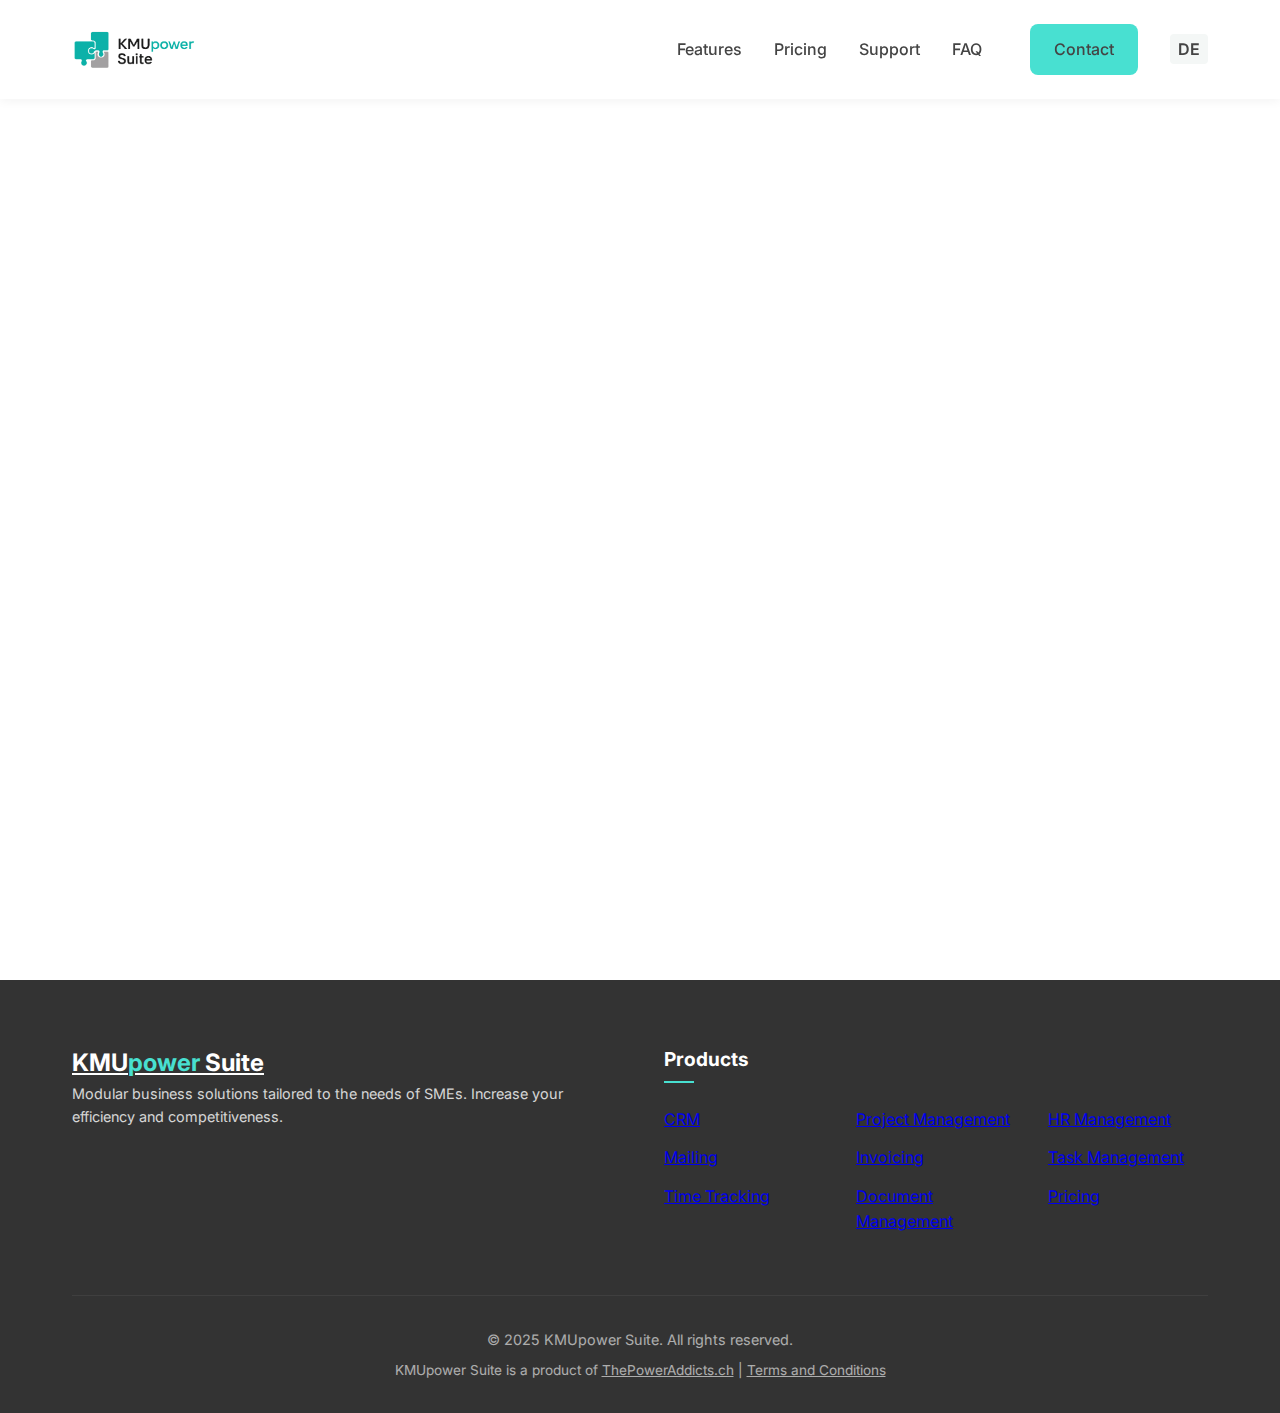
==== booking-en.html @ a1e019ae "Add files via upload" ====
<!DOCTYPE html>
<html lang="en">
<head>
    <meta charset="UTF-8">
    <meta name="viewport" content="width=device-width, initial-scale=1.0">
    <meta name="description" content="Book an appointment for a demo or consultation with KMUpower Suite.">
    <meta name="keywords" content="KMUpower Suite, booking, demo, consultation, SME software">
    <title>KMUpower Suite | Book Appointment</title>

    <!-- Preload critical fonts -->
    <link rel="preconnect" href="https://fonts.googleapis.com">
    <link rel="preconnect" href="https://fonts.gstatic.com" crossorigin>
    <link href="https://fonts.googleapis.com/css2?family=Inter:wght@300;400;500;600;700&display=swap" rel="stylesheet">
    
    <!-- Link to external CSS file -->
    <link rel="stylesheet" href="assets/css/style.css">
</head>
<body>
    <header>
        <div class="container">
            <nav class="navbar">
                <a href="index-en.html" class="logo">
                    <img src="assets/images/Logo_KMUpowerSuite.webp" alt="KMUpower Suite Logo" class="logo-image">
                </a>
                <button class="mobile-menu-toggle" aria-label="Open menu">
                    <span class="hamburger-icon"></span>
                </button>
                <div class="nav-container">
                    <ul class="nav-links">
                        <li><a href="index-en.html#features">Features</a></li>
                        <li><a href="index-en.html#pricing">Pricing</a></li>
                        <li><a href="index-en.html#support">Support</a></li>
                        <li><a href="index-en.html#faq">FAQ</a></li>
                        <li><a href="index-en.html#contact" class="btn btn-primary">Contact</a></li>
                        <li class="language-switcher"><a href="booking.html">DE</a></li>
                    </ul>
                </div>
            </nav>
        </div>
    </header>

    <main>
        <section class="booking-section">
            <div class="booking-wrapper">
                <iframe src="https://outlook.office.com/owa/calendar/KMUpowerSuite@thepoweraddicts.ch/bookings/s/Ze7FMsdTZEqr3sVwIhzBtg2" 
                        frameborder="0" 
                        class="booking-iframe" 
                        title="KMUpower Suite - Book Appointment">
                </iframe>
            </div>
        </section>
    </main>

    <footer>
        <div class="container">
            <div class="footer-content">
                <div class="footer-column">
                    <a href="index-en.html" class="footer-logo">KMU<span>power</span> Suite</a>
                    <p class="footer-description">Modular business solutions tailored to the needs of SMEs. Increase your efficiency and competitiveness.</p>
                </div>
                <div class="footer-column">
                    <h4>Products</h4>
                    <div class="products-grid">
                        <div>
                            <ul class="footer-links">
                                <li><a href="index-en.html#features">CRM</a></li>
                                <li><a href="index-en.html#features">Mailing</a></li>
                                <li><a href="index-en.html#features">Time Tracking</a></li>
                            </ul>
                        </div>
                        <div>
                            <ul class="footer-links">
                                <li><a href="index-en.html#features">Project Management</a></li>
                                <li><a href="index-en.html#features">Invoicing</a></li>
                                <li><a href="index-en.html#features">Document Management</a></li>
                            </ul>
                        </div>
                        <div>
                            <ul class="footer-links">
                                <li><a href="index-en.html#features">HR Management</a></li>
                                <li><a href="index-en.html#features">Task Management</a></li>
                                <li><a href="index-en.html#pricing">Pricing</a></li>
                            </ul>
                        </div>
                    </div>
                </div>
            </div>
            <div class="copyright">
                &copy; 2025 KMUpower Suite. All rights reserved.
                <p class="legal-info">KMUpower Suite is a product of <a href="https://www.thepoweraddicts.ch" target="_blank">ThePowerAddicts.ch</a> | <a href="https://www.thepoweraddicts.ch/agb" target="_blank">Terms and Conditions</a></p>
            </div>
        </div>
    </footer>

    <script src="assets/js/script.js"></script>
</body>
</html>
---- assets/css/style.css ----
:root {
    --primary: #48e0d1;
    --primary-dark: #34a096;
    --primary-light: #7eeae0;
    --dark: #333333;
    --light: #ffffff;
    --success: #22c55e;
    --text: #444444;
    --gray: #f4f7f6;
    --gray-medium: #e0e0e0;
}

* {
    margin: 0;
    padding: 0;
    box-sizing: border-box;
}

body {
    font-family: 'Inter', sans-serif;
    color: var(--text);
    line-height: 1.6;
    background-color: var(--light);
}

header {
    background-color: var(--light);
    box-shadow: 0 2px 10px rgba(0,0,0,0.05);
    position: fixed;
    width: 100%;
    top: 0;
    z-index: 1000;
}

.container {
    max-width: 1200px;
    margin: 0 auto;
    padding: 0 2rem;
}

.navbar {
    display: flex;
    justify-content: space-between;
    align-items: center;
    padding: 1.5rem 0;
}

.logo {
    font-size: 1.5rem;
    font-weight: 700;
    color: var(--dark);
    text-decoration: none;
    display: flex;
    align-items: center;
}

.logo span {
    color: var(--primary);
}

.nav-links {
    display: flex;
    list-style: none;
    gap: 2rem;
    align-items: center;
}

.nav-links a {
    text-decoration: none;
    color: var(--text);
    font-weight: 500;
    transition: color 0.3s ease;
}

.nav-links a:hover {
    color: var(--primary);
}

.nav-links .btn {
    margin-left: 1rem;
}

.btn {
    display: inline-block;
    padding: 0.8rem 1.5rem;
    border-radius: 8px;
    font-weight: 500;
    text-decoration: none;
    text-align: center;
    cursor: pointer;
    transition: all 0.3s ease;
    border: none;
    font-size: 1rem;
}

.btn-primary {
    background-color: var(--primary);
    color: var(--light);
}

.btn-primary:hover {
    background-color: var(--primary-dark);
    transform: translateY(-2px);
    box-shadow: 0 5px 15px rgba(72, 224, 209, 0.3);
}

.btn-outline {
    background-color: transparent;
    border: 2px solid var(--primary);
    color: var(--primary);
}

.btn-outline:hover {
    background-color: var(--primary);
    color: var(--light);
    transform: translateY(-2px);
}

.hero {
    padding: 10rem 0 5rem;
    background: linear-gradient(145deg, var(--gray) 0%, var(--light) 100%);
    position: relative;
    overflow: hidden;
    margin-top: 80px;
}

.hero::after {
    content: '';
    position: absolute;
    right: -10%;
    top: -20%;
    width: 60%;
    height: 140%;
    background-color: var(--primary-light);
    opacity: 0.1;
    border-radius: 30% 70% 70% 30% / 30% 30% 70% 70%;
    z-index: 0;
    transform: rotate(-15deg);
}

.hero-content {
    position: relative;
    z-index: 2;
    display: flex;
    flex-direction: column;
    gap: 1rem;
    max-width: 600px;
}

.hero h1 {
    font-size: 3.2rem;
    font-weight: 700;
    line-height: 1.2;
    color: var(--dark);
    margin-bottom: 1rem;
}

.hero h1 span {
    color: var(--primary);
}

.hero p {
    font-size: 1.1rem;
    margin-bottom: 1.5rem;
}

.hero-buttons {
    display: flex;
    gap: 1rem;
}

.section {
    padding: 6rem 0;
}

.section-title {
    text-align: center;
    margin-bottom: 4rem;
}

.section-title h2 {
    font-size: 2.5rem;
    color: var(--dark);
    margin-bottom: 1rem;
}

.section-title p {
    font-size: 1.1rem;
    max-width: 600px;
    margin: 0 auto;
    color: var(--text);
}

.features {
    background-color: var(--light);
}

.features-grid {
    display: grid;
    grid-template-columns: repeat(auto-fit, minmax(300px, 1fr));
    gap: 2.5rem;
}

.feature-card {
    background-color: var(--gray);
    border-radius: 16px;
    padding: 2.5rem;
    box-shadow: 0 10px 30px rgba(0,0,0,0.05);
    transition: transform 0.3s ease, box-shadow 0.3s ease;
    display: flex;
    flex-direction: column;
    min-height: 290px; /* Ensure consistent height for feature cards across languages */
}

.feature-card:hover {
    transform: translateY(-10px);
    box-shadow: 0 15px 35px rgba(0,0,0,0.1);
}

.feature-icon {
    width: 60px;
    height: 60px;
    border-radius: 12px;
    background-color: rgba(72, 224, 209, 0.15);
    display: flex;
    align-items: center;
    justify-content: center;
    margin-bottom: 1.5rem;
    flex-shrink: 0;
}

.feature-icon svg {
    width: 30px;
    height: 30px;
    fill: var(--primary);
}

.feature-card h3 {
    font-size: 1.4rem;
    margin-bottom: 0.8rem;
    color: var(--dark);
}

.feature-card p {
    font-size: 0.95rem;
    flex-grow: 1;
}

.pricing {
    background-color: var(--gray);
}

.pricing-grid {
    display: grid;
    grid-template-columns: repeat(auto-fit, minmax(300px, 1fr));
    gap: 2rem;
    align-items: stretch;
}

.pricing-card {
    background-color: var(--light);
    border-radius: 16px;
    padding: 3rem 2rem;
    box-shadow: 0 10px 30px rgba(0,0,0,0.05);
    text-align: center;
    position: relative;
    display: flex;
    flex-direction: column;
    overflow: hidden;
    min-height: 550px; /* Ensure consistent height for pricing cards across languages */
}

.pricing-card.featured {
    transform: scale(1.05);
    box-shadow: 0 20px 40px rgba(72, 224, 209, 0.2);
    border: 2px solid var(--primary);
}

.pricing-card.featured::before {
    content: 'Beliebt';
    position: absolute;
    top: 1.5rem;
    right: -2.5rem;
    background-color: var(--primary);
    color: var(--light);
    padding: 0.5rem 3rem;
    transform: rotate(45deg);
    font-size: 0.8rem;
    font-weight: 600;
    box-shadow: 0 2px 5px rgba(0,0,0,0.2);
}

.pricing-header {
    margin-bottom: 2rem;
}

.pricing-title {
    font-size: 1.5rem;
    color: var(--dark);
    margin-bottom: 1rem;
}

.pricing-price {
    font-size: 2.8rem;
    font-weight: 700;
    color: var(--dark);
    margin-bottom: 0.5rem;
}

.pricing-price span {
    font-size: 1rem;
    font-weight: 400;
    color: var(--text);
    display: block;
}

.pricing-features {
    list-style: none;
    margin-bottom: 2.5rem;
    flex-grow: 1;
    text-align: left;
    padding-left: 1rem;
    min-height: 240px; /* Ensure consistent height for pricing features across languages */
}

.pricing-features li {
    padding: 0.7rem 0;
    border-bottom: 1px solid var(--gray-medium);
    font-size: 0.95rem;
}

.pricing-features li:last-child {
    border-bottom: none;
}

.pricing-features li::before {
    content: "✓ ";
    color: var(--primary);
    font-weight: bold;
    margin-right: 0.5rem;
}

.pricing-card .btn {
    margin-top: auto;
}

.cta {
    background: linear-gradient(145deg, var(--primary) 0%, var(--primary-dark) 100%);
    color: var(--light);
    text-align: center;
}

.cta-content {
    max-width: 700px;
    margin: 0 auto;
}

.cta h2 {
    font-size: 2.3rem;
    margin-bottom: 1.5rem;
    color: var(--light);
}

.cta p {
    font-size: 1.1rem;
    margin-bottom: 2rem;
    opacity: 0.9;
}

.cta .btn {
    background-color: var(--light);
    color: var(--primary);
    font-weight: 600;
}

.cta .btn:hover {
    background-color: rgba(255, 255, 255, 0.9);
    color: var(--primary-dark);
    box-shadow: 0 5px 15px rgba(0, 0, 0, 0.2);
}

.faq {
    background-color: var(--light);
}

.faq-list {
    max-width: 800px;
    margin: 0 auto;
}

.faq-item {
    margin-bottom: 1.5rem;
    border-radius: 12px;
    overflow: hidden;
    box-shadow: 0 5px 15px rgba(0,0,0,0.05);
    border: 1px solid var(--gray-medium);
}

.faq-question {
    background-color: var(--gray);
    padding: 1.5rem;
    cursor: pointer;
    display: flex;
    justify-content: space-between;
    align-items: center;
    font-weight: 600;
    font-size: 1.1rem;
    color: var(--dark);
    transition: background-color 0.3s ease;
    min-height: 60px; /* Ensure consistent height for FAQ questions across languages */
}

.faq-question:hover {
    background-color: #e9ecef;
}

.faq-question span:last-child {
    font-size: 1.5rem;
    font-weight: bold;
    color: var(--primary);
    transition: transform 0.3s ease;
}

.faq-item.open .faq-question span:last-child {
    transform: rotate(45deg);
}

.faq-answer {
    padding: 1.5rem;
    background-color: var(--light);
    border-top: 1px solid var(--gray-medium);
    display: none;
    font-size: 0.95rem;
    line-height: 1.7;
}

.faq-item.open .faq-answer {
    display: block;
}

.contact-form-wrapper {
    max-width: 600px;
    margin: 0 auto;
}

.form-group {
    margin-bottom: 1.5rem;
}

.form-label {
    display: block;
    margin-bottom: 0.5rem;
    font-weight: 500;
    color: var(--dark);
}

.form-control {
    width: 100%;
    padding: 0.8rem 1rem;
    border-radius: 8px;
    border: 1px solid var(--gray-medium);
    font-family: inherit;
    font-size: 1rem;
    transition: border-color 0.3s ease, box-shadow 0.3s ease;
}

.form-control:focus {
    border-color: var(--primary);
    box-shadow: 0 0 0 3px rgba(72, 224, 209, 0.2);
    outline: none;
}

textarea.form-control {
    resize: vertical;
    min-height: 120px;
}

.form-button {
    width: 100%;
    padding: 1rem 1.5rem;
    font-size: 1.1rem;
}

footer {
    background-color: var(--dark);
    color: var(--light);
    padding: 4rem 0 2rem;
}

.footer-content {
    display: grid;
    grid-template-columns: repeat(auto-fit, minmax(200px, 1fr));
    gap: 3rem;
    margin-bottom: 3rem;
}

.footer-logo {
    font-size: 1.5rem;
    font-weight: 700;
    margin-bottom: 1rem;
    color: var(--light);
}

.footer-logo span {
    color: var(--primary);
}

.footer-description {
    margin-bottom: 1.5rem;
    opacity: 0.8;
    font-size: 0.9rem;
}

.footer-column h4 {
    font-size: 1.2rem;
    margin-bottom: 1.5rem;
    color: var(--light);
    position: relative;
    padding-bottom: 0.5rem;
}

.footer-column h4::after {
    content: '';
    position: absolute;
    left: 0;
    bottom: 0;
    width: 30px;
    height: 2px;
    background-color: var(--primary);
}

.products-grid {
    display: grid;
    grid-template-columns: 1fr 1fr 1fr;
    gap: 1rem 2rem;
}

.footer-links {
    list-style: none;
}

.footer-links li {
    margin-bottom: 0.8rem;
}

.copyright {
    text-align: center;
    padding-top: 2rem;
    border-top: 1px solid rgba(255,255,255,0.1);
    opacity: 0.6;
    font-size: 0.9rem;
}

.legal-info {
    margin-top: 0.5rem;
    font-size: 0.85rem;
}

.legal-info a {
    color: var(--light);
    text-decoration: underline;
    transition: color 0.3s ease;
}

.legal-info a:hover {
    color: var(--primary);
}

/* Accessibility improvements */
.screen-reader-text {
    border: 0;
    clip: rect(1px, 1px, 1px, 1px);
    clip-path: inset(50%);
    height: 1px;
    margin: -1px;
    overflow: hidden;
    padding: 0;
    position: absolute;
    width: 1px;
    word-wrap: normal !important;
}

/* Focus states for accessibility */
a:focus, button:focus, input:focus, textarea:focus, select:focus {
    outline: 2px solid var(--primary);
    outline-offset: 2px;
}

/* Image optimization placeholder classes */
.lazy-load {
    opacity: 0;
    transition: opacity 0.3s;
}
.lazy-load.loaded {
    opacity: 1;
}

/* Hamburger Menu Styles */
.mobile-menu-toggle {
    display: none;
    background: none;
    border: none;
    cursor: pointer;
    padding: 10px;
    z-index: 1001;
}

.hamburger-icon {
    display: block;
    position: relative;
    width: 24px;
    height: 2px;
    background-color: var(--dark);
    transition: background-color 0.3s;
}

.hamburger-icon::before,
.hamburger-icon::after {
    content: '';
    position: absolute;
    width: 24px;
    height: 2px;
    background-color: var(--dark);
    transition: transform 0.3s;
}

.hamburger-icon::before {
    top: -8px;
}

.hamburger-icon::after {
    bottom: -8px;
}

/* Mobile Menu Opened State */
.menu-open .hamburger-icon {
    background-color: transparent;
}

.menu-open .hamburger-icon::before {
    transform: translateY(8px) rotate(45deg);
}

.menu-open .hamburger-icon::after {
    transform: translateY(-8px) rotate(-45deg);
}

/* Logo Image Styling */
.logo-image {
    max-height: 40px;
    width: auto;
    display: block;
}

/* Booking Calendar Styling */
.booking-wrapper {
    max-width: 100%;
    height: 100vh; /* Changed from 204vh to 100vh for better display */
    position: relative;
    overflow: hidden;
    border-radius: 0; /* No rounded corners for full-page embed */
    margin-top: 80px; /* Add margin to account for header */
}

.booking-iframe {
    width: 100%;
    height: 100%;
    border: none;
    position: absolute;
    top: 0;
    left: 0;
}

/* Responsive calendar */
@media (max-width: 768px) {
    .booking-wrapper {
        height: 120vh; /* Changed from 190vh to 120vh for better display on mobile */
    }
}

@media (max-width: 576px) {
    .booking-wrapper {
        height: 130vh; /* Changed from 170vh to 130vh for better display on small screens */
        border-radius: 8px;
    }
}

/* Responsive Anpassungen */
@media (max-width: 992px) {
    .hero {
        padding-top: 8rem;
    }
    .hero h1 {
        font-size: 2.8rem;
    }
    .hero p {
        font-size: 1rem;
    }
    .pricing-card.featured {
        transform: scale(1.02);
    }
    .products-grid {
        grid-template-columns: 1fr 1fr;
    }
}

@media (max-width: 768px) {
    .navbar {
        flex-direction: column;
        gap: 1rem;
        padding: 1rem 0;
    }

    .nav-links {
        flex-direction: column;
        gap: 1rem;
        text-align: center;
        width: 100%;
        margin-top: 1rem;
    }
    .nav-links .btn {
        margin-left: 0;
    }

    .hero {
        padding: 6rem 0 4rem;
        margin-top: 120px;
    }
    .hero h1 {
        font-size: 2.5rem;
    }

    .hero-buttons {
        flex-direction: column;
        width: 100%;
        align-items: center;
    }
    .hero-buttons .btn {
        width: 80%;
        max-width: 300px;
    }

    .section {
        padding: 4rem 0;
    }
    .section-title h2 {
        font-size: 2rem;
    }
    .section-title p {
        font-size: 1rem;
    }

    .features-grid {
        grid-template-columns: 1fr;
        gap: 2rem;
    }

    .pricing-grid {
        grid-template-columns: 1fr;
        gap: 2.5rem;
    }

    .pricing-card.featured {
        transform: scale(1);
    }
    .pricing-card.featured::before {
        top: 1rem;
        right: -3rem;
    }

    .footer-content {
        grid-template-columns: 1fr;
        text-align: center;
    }
    .footer-column h4::after {
        left: 50%;
        transform: translateX(-50%);
    }
    .products-grid {
        grid-template-columns: 1fr 1fr;
        max-width: 400px;
        margin: 0 auto;
    }
    .footer-links {
        padding-left: 0;
    }

    .mobile-menu-toggle {
        display: block;
    }
    
    .nav-container {
        position: fixed;
        top: 0;
        right: -100%;
        width: 100%;
        height: 100vh;
        background-color: var(--light);
        z-index: 1000;
        transition: right 0.3s ease;
        padding: 80px 20px 20px;
        box-shadow: -5px 0 15px rgba(0, 0, 0, 0.1);
        overflow-y: auto;
    }
    
    .menu-open .nav-container {
        right: 0;
    }
    
    .navbar {
        justify-content: space-between;
        flex-direction: row; /* Override previous mobile style */
        padding: 1rem 0;
    }
    
    .nav-links {
        flex-direction: column;
        width: 100%;
        height: auto;
        gap: 2rem;
    }
    
    .nav-links li {
        width: 100%;
        text-align: center;
    }
    
    .nav-links a {
        font-size: 1.2rem;
        padding: 0.5rem 0;
        display: block;
    }
    
    /* Add visual separation between menu items */
    .nav-links li:not(:last-child) {
        border-bottom: 1px solid var(--gray-medium);
        padding-bottom: 1rem;
    }
    
    /* Make contact button full width */
    .nav-links .btn {
        width: 100%;
        margin: 0.5rem 0;
    }
    
    /* Prevent body scrolling when menu is open */
    body.menu-open {
        overflow: hidden;
    }

    .logo-image {
        max-height: 35px; /* Slightly smaller on mobile */
    }

    .feature-card, .pricing-card, .pricing-features {
        min-height: auto; /* Remove fixed heights on mobile for better responsiveness */
    }
}

@media (max-width: 576px) {
    .container {
        padding: 0 1rem;
    }
    .hero h1 {
        font-size: 2.2rem;
    }
    .pricing-price {
        font-size: 2.5rem;
    }
    .products-grid {
        grid-template-columns: 1fr;
    }
}

/* Print styles for better resource usage */
@media print {
    header, footer, .cta, .hero-buttons, form button {
        display: none;
    }
    
    body {
        color: #000;
        background-color: #fff;
    }
    
    a {
        text-decoration: none;
        color: #000;
    }
    
    .container {
        width: 100%;
        margin: 0;
        padding: 0;
    }
    
    .pricing-card, .feature-card {
        break-inside: avoid;
    }
}

/* Contact Cards Styling */
.contact-options {
    display: flex;
    gap: 2rem;
    max-width: 1000px;
    margin: 0 auto;
}

.contact-card {
    background-color: var(--light);
    border-radius: 16px;
    padding: 3rem 2rem;
    box-shadow: 0 10px 30px rgba(0,0,0,0.05);
    text-align: center;
    display: flex;
    flex-direction: column;
    align-items: center;
    flex: 1;
    transition: transform 0.3s ease, box-shadow 0.3s ease;
}

.contact-card:hover {
    transform: translateY(-10px);
    box-shadow: 0 15px 35px rgba(0,0,0,0.1);
}

.contact-icon {
    width: 80px;
    height: 80px;
    border-radius: 50%;
    background-color: rgba(72, 224, 209, 0.15);
    display: flex;
    align-items: center;
    justify-content: center;
    margin-bottom: 1.5rem;
}

.contact-icon svg {
    width: 40px;
    height: 40px;
    fill: var(--primary);
}

.contact-card h3 {
    font-size: 1.5rem;
    margin-bottom: 1rem;
    color: var(--dark);
}

.contact-card p {
    margin-bottom: 2rem;
    flex-grow: 1;
}

.contact-card .btn {
    min-width: 200px;
}

/* Responsive fixes for contact cards */
@media (max-width: 768px) {
    .contact-options {
        flex-direction: column;
    }
    
    .contact-card {
        width: 100%;
    }
}
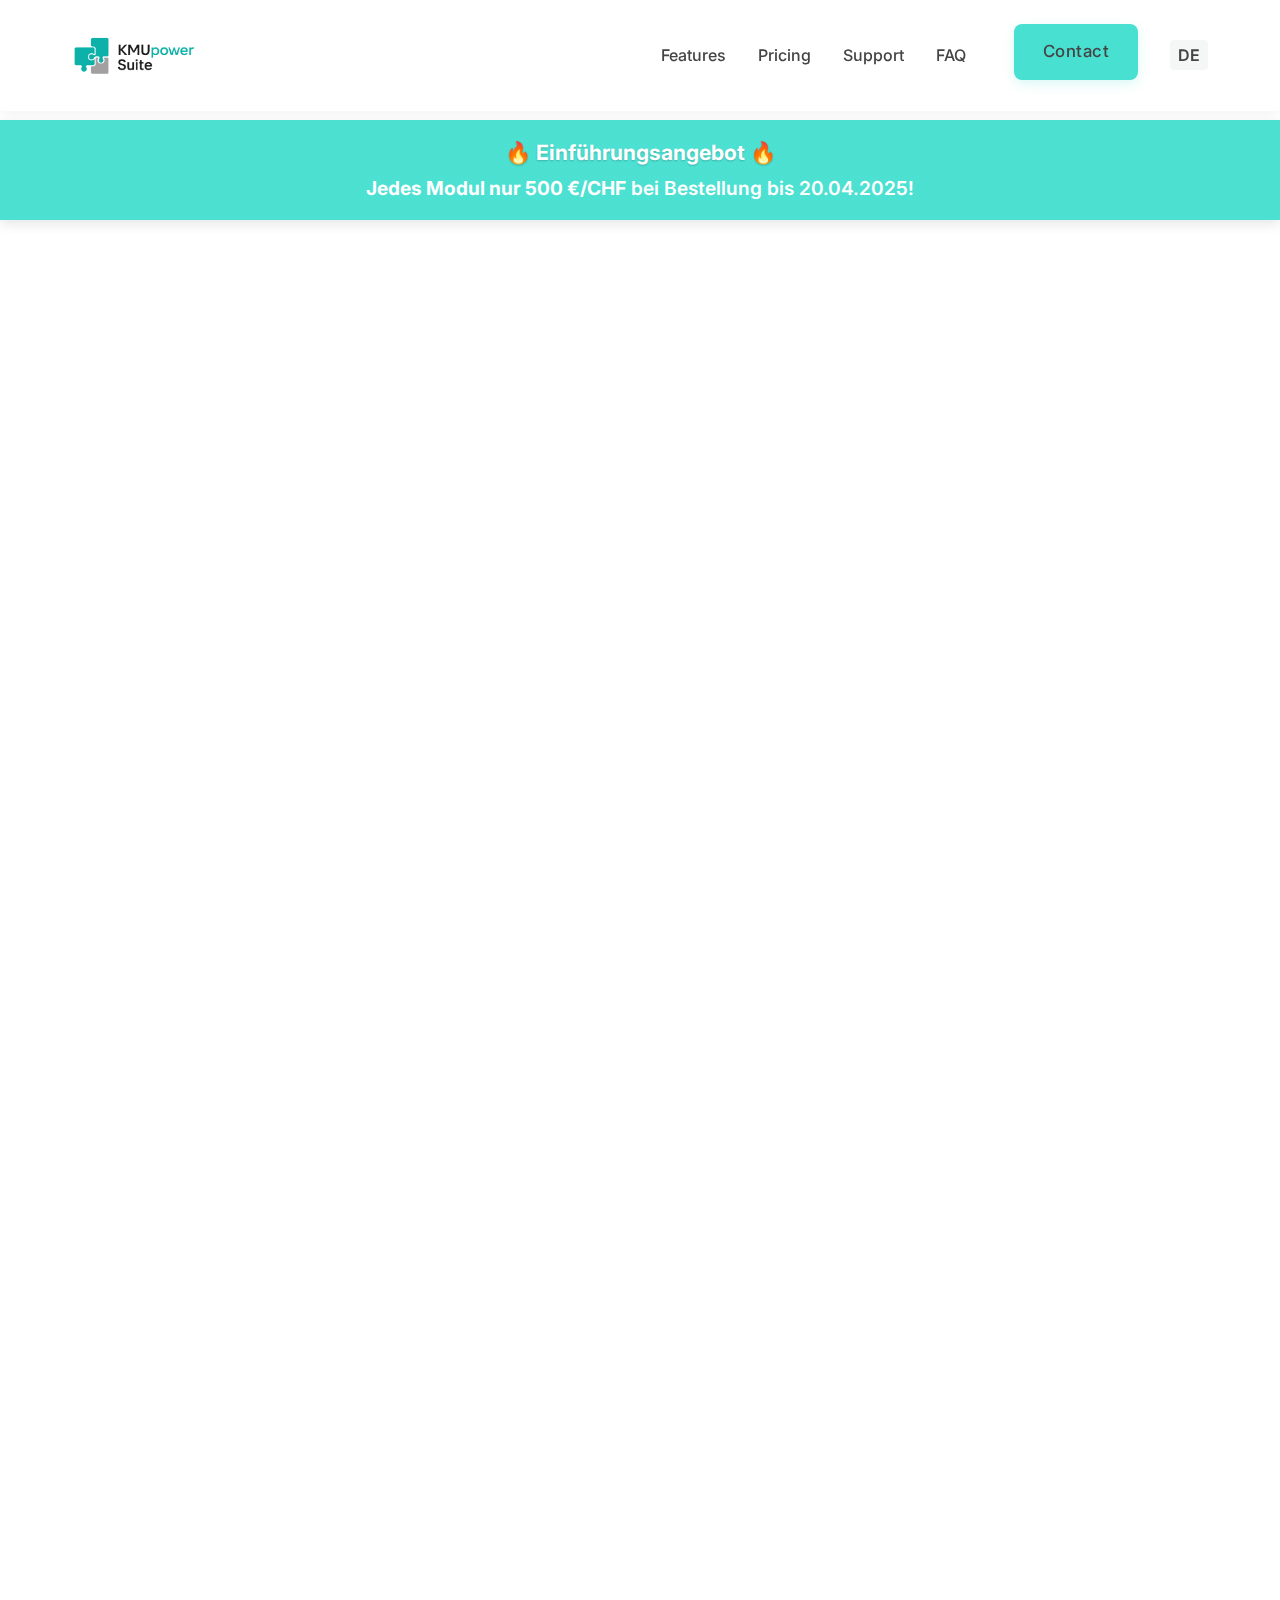
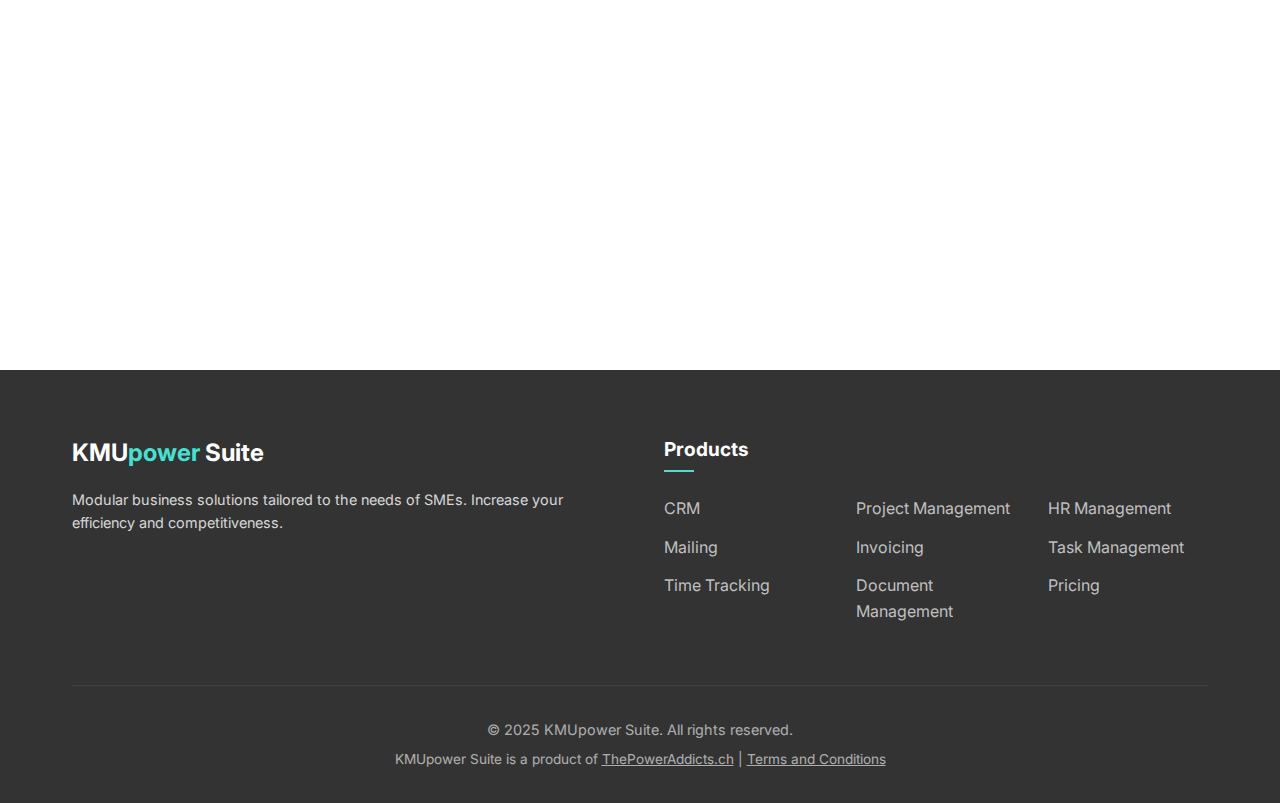
==== commit 24f74316: "Add files via upload" ====
--- a/booking-en.html
+++ b/booking-en.html
@@ -41,7 +41,7 @@
 
     <main>
         <section class="booking-section">
-            <div class="booking-wrapper">
+            <div class="booking-wrapper" style="margin-top: 0px; height: calc(200vh - 50px);">
                 <iframe src="https://outlook.office.com/owa/calendar/KMUpowerSuite@thepoweraddicts.ch/bookings/s/Ze7FMsdTZEqr3sVwIhzBtg2" 
                         frameborder="0" 
                         class="booking-iframe" 
--- a/assets/css/style.css
+++ b/assets/css/style.css
@@ -82,26 +82,47 @@
 
 .btn {
     display: inline-block;
-    padding: 0.8rem 1.5rem;
+    padding: 0.9rem 1.8rem;
     border-radius: 8px;
-    font-weight: 500;
+    font-weight: 600;
     text-decoration: none;
     text-align: center;
     cursor: pointer;
     transition: all 0.3s ease;
     border: none;
-    font-size: 1rem;
+    font-size: 1.05rem;
+    position: relative;
+    overflow: hidden;
+    z-index: 1;
+    letter-spacing: 0.03em;
+}
+
+.btn::after {
+    content: '';
+    position: absolute;
+    bottom: 0;
+    left: 0;
+    width: 100%;
+    height: 0;
+    background-color: rgba(0, 0, 0, 0.1);
+    transition: height 0.3s;
+    z-index: -1;
+}
+
+.btn:hover::after {
+    height: 100%;
 }
 
 .btn-primary {
     background-color: var(--primary);
     color: var(--light);
+    box-shadow: 0 4px 12px rgba(72, 224, 209, 0.2);
 }
 
 .btn-primary:hover {
     background-color: var(--primary-dark);
-    transform: translateY(-2px);
-    box-shadow: 0 5px 15px rgba(72, 224, 209, 0.3);
+    transform: translateY(-3px);
+    box-shadow: 0 6px 18px rgba(72, 224, 209, 0.3);
 }
 
 .btn-outline {
@@ -121,7 +142,7 @@
     background: linear-gradient(145deg, var(--gray) 0%, var(--light) 100%);
     position: relative;
     overflow: hidden;
-    margin-top: 80px;
+    margin-top: 0;
 }
 
 .hero::after {
@@ -144,29 +165,66 @@
     display: flex;
     flex-direction: column;
     gap: 1rem;
-    max-width: 600px;
+    max-width: 700px;
 }
 
 .hero h1 {
     font-size: 3.2rem;
     font-weight: 700;
-    line-height: 1.2;
+    line-height: 1.3;
     color: var(--dark);
-    margin-bottom: 1rem;
+    margin-bottom: 1.5rem;
 }
 
 .hero h1 span {
     color: var(--primary);
+    font-weight: 800;
 }
 
 .hero p {
+    font-size: 1.2rem;
+    margin-bottom: 2rem;
+    line-height: 1.6;
+}
+
+.hero-buttons {
+    display: flex;
+    gap: 1rem;
+}
+
+/* Social proof in hero section */
+.hero-social-proof {
+    background-color: rgba(255, 255, 255, 0.7);
+    border-radius: 8px;
+    padding: 1rem;
+    margin-bottom: 1.5rem;
+    display: flex;
+    flex-direction: column;
+    gap: 0.5rem;
+}
+
+.customer-count {
+    font-weight: 600;
+    color: var(--dark);
+    font-size: 0.95rem;
+    margin: 0;
+}
+
+.rating {
+    display: flex;
+    align-items: center;
+    gap: 0.5rem;
+}
+
+.stars {
+    color: #FFD700;
     font-size: 1.1rem;
-    margin-bottom: 1.5rem;
-}
-
-.hero-buttons {
-    display: flex;
-    gap: 1rem;
+    letter-spacing: 2px;
+}
+
+.rating-text {
+    font-size: 0.85rem;
+    color: var(--text);
 }
 
 .section {
@@ -205,16 +263,18 @@
     background-color: var(--gray);
     border-radius: 16px;
     padding: 2.5rem;
-    box-shadow: 0 10px 30px rgba(0,0,0,0.05);
+    box-shadow: 0 10px 25px rgba(0,0,0,0.04);
     transition: transform 0.3s ease, box-shadow 0.3s ease;
     display: flex;
     flex-direction: column;
-    min-height: 290px; /* Ensure consistent height for feature cards across languages */
+    min-height: 290px;
+    border-bottom: 3px solid transparent;
 }
 
 .feature-card:hover {
     transform: translateY(-10px);
     box-shadow: 0 15px 35px rgba(0,0,0,0.1);
+    border-bottom: 3px solid var(--primary);
 }
 
 .feature-icon {
@@ -239,6 +299,8 @@
     font-size: 1.4rem;
     margin-bottom: 0.8rem;
     color: var(--dark);
+    hyphens: auto;
+    word-wrap: break-word;
 }
 
 .feature-card p {
@@ -267,27 +329,33 @@
     display: flex;
     flex-direction: column;
     overflow: hidden;
-    min-height: 550px; /* Ensure consistent height for pricing cards across languages */
+    min-height: 550px;
 }
 
 .pricing-card.featured {
     transform: scale(1.05);
     box-shadow: 0 20px 40px rgba(72, 224, 209, 0.2);
     border: 2px solid var(--primary);
+    position: relative;
+    overflow: hidden;
 }
 
 .pricing-card.featured::before {
     content: 'Beliebt';
     position: absolute;
     top: 1.5rem;
-    right: -2.5rem;
+    right: -3.5rem;
     background-color: var(--primary);
     color: var(--light);
-    padding: 0.5rem 3rem;
+    padding: 0.5rem 4rem;
     transform: rotate(45deg);
-    font-size: 0.8rem;
+    font-size: 0.9rem;
     font-weight: 600;
     box-shadow: 0 2px 5px rgba(0,0,0,0.2);
+}
+
+.en .pricing-card.featured::before {
+    content: 'Popular';
 }
 
 .pricing-header {
@@ -320,7 +388,7 @@
     flex-grow: 1;
     text-align: left;
     padding-left: 1rem;
-    min-height: 240px; /* Ensure consistent height for pricing features across languages */
+    min-height: 240px;
 }
 
 .pricing-features li {
@@ -344,45 +412,67 @@
     margin-top: auto;
 }
 
-.cta {
-    background: linear-gradient(145deg, var(--primary) 0%, var(--primary-dark) 100%);
-    color: var(--light);
-    text-align: center;
-}
-
-.cta-content {
-    max-width: 700px;
-    margin: 0 auto;
-}
-
-.cta h2 {
-    font-size: 2.3rem;
-    margin-bottom: 1.5rem;
-    color: var(--light);
-}
-
-.cta p {
-    font-size: 1.1rem;
-    margin-bottom: 2rem;
-    opacity: 0.9;
-}
-
-.cta .btn {
-    background-color: var(--light);
-    color: var(--primary);
-    font-weight: 600;
-}
-
-.cta .btn:hover {
-    background-color: rgba(255, 255, 255, 0.9);
-    color: var(--primary-dark);
-    box-shadow: 0 5px 15px rgba(0, 0, 0, 0.2);
-}
-
-.faq {
-    background-color: var(--light);
-}
-
+/* Pricing toggle */
+.pricing-toggle {
+    display: none;
+}
+
+.switch {
+    position: relative;
+    display: inline-block;
+    width: 60px;
+    height: 34px;
+}
+
+.switch input {
+    opacity: 0;
+    width: 0;
+    height: 0;
+}
+
+.slider {
+    position: absolute;
+    cursor: pointer;
+    top: 0;
+    left: 0;
+    right: 0;
+    bottom: 0;
+    background-color: var(--gray-medium);
+    transition: .4s;
+}
+
+.slider:before {
+    position: absolute;
+    content: "";
+    height: 26px;
+    width: 26px;
+    left: 4px;
+    bottom: 4px;
+    background-color: white;
+    transition: .4s;
+}
+
+input:checked + .slider {
+    background-color: var(--primary);
+}
+
+input:focus + .slider {
+    box-shadow: 0 0 1px var(--primary);
+}
+
+input:checked + .slider:before {
+    transform: translateX(26px);
+}
+
+.slider.round {
+    border-radius: 34px;
+}
+
+.slider.round:before {
+    border-radius: 50%;
+}
+
+/* FAQ section */
 .faq-list {
     max-width: 800px;
     margin: 0 auto;
@@ -391,14 +481,13 @@
 .faq-item {
     margin-bottom: 1.5rem;
     border-radius: 12px;
+    border: 1px solid var(--gray-medium);
     overflow: hidden;
-    box-shadow: 0 5px 15px rgba(0,0,0,0.05);
-    border: 1px solid var(--gray-medium);
 }
 
 .faq-question {
+    padding: 1.5rem;
     background-color: var(--gray);
-    padding: 1.5rem;
     cursor: pointer;
     display: flex;
     justify-content: space-between;
@@ -407,7 +496,7 @@
     font-size: 1.1rem;
     color: var(--dark);
     transition: background-color 0.3s ease;
-    min-height: 60px; /* Ensure consistent height for FAQ questions across languages */
+    min-height: 60px; /* Ensure consistent height across languages */
 }
 
 .faq-question:hover {
@@ -438,49 +527,67 @@
     display: block;
 }
 
-.contact-form-wrapper {
-    max-width: 600px;
+/* CTA section */
+.cta {
+    background: linear-gradient(145deg, var(--primary) 0%, var(--primary-dark) 100%);
+    color: var(--light);
+    text-align: center;
+    padding: 7rem 0;
+    position: relative;
+    overflow: hidden;
+}
+
+.cta::before, 
+.cta::after {
+    content: '';
+    position: absolute;
+    background-color: rgba(255,255,255,0.1);
+    border-radius: 50%;
+}
+
+.cta::before {
+    width: 300px;
+    height: 300px;
+    left: -150px;
+    top: -150px;
+}
+
+.cta::after {
+    width: 200px;
+    height: 200px;
+    right: -100px;
+    bottom: -100px;
+}
+
+.cta-content {
+    position: relative;
+    z-index: 2;
+    max-width: 700px;
     margin: 0 auto;
 }
 
-.form-group {
+.cta h2 {
+    font-size: 2.5rem;
     margin-bottom: 1.5rem;
-}
-
-.form-label {
-    display: block;
-    margin-bottom: 0.5rem;
-    font-weight: 500;
-    color: var(--dark);
-}
-
-.form-control {
-    width: 100%;
-    padding: 0.8rem 1rem;
-    border-radius: 8px;
-    border: 1px solid var(--gray-medium);
-    font-family: inherit;
-    font-size: 1rem;
-    transition: border-color 0.3s ease, box-shadow 0.3s ease;
-}
-
-.form-control:focus {
-    border-color: var(--primary);
-    box-shadow: 0 0 0 3px rgba(72, 224, 209, 0.2);
-    outline: none;
-}
-
-textarea.form-control {
-    resize: vertical;
-    min-height: 120px;
-}
-
-.form-button {
-    width: 100%;
-    padding: 1rem 1.5rem;
+    color: var(--light);
+}
+
+.cta p {
+    font-size: 1.2rem;
+    margin-bottom: 2rem;
+    opacity: 0.9;
+}
+
+.cta .btn {
+    background-color: var(--light);
+    color: var(--primary);
+    font-weight: 600;
+    padding: 1rem 2rem;
     font-size: 1.1rem;
-}
-
+    box-shadow: 0 5px 20px rgba(0, 0, 0, 0.15);
+}
+
+/* Footer */
 footer {
     background-color: var(--dark);
     color: var(--light);
@@ -499,6 +606,8 @@
     font-weight: 700;
     margin-bottom: 1rem;
     color: var(--light);
+    text-decoration: none;
+    display: inline-block;
 }
 
 .footer-logo span {
@@ -543,6 +652,16 @@
     margin-bottom: 0.8rem;
 }
 
+.footer-links a {
+    color: rgba(255,255,255,0.7);
+    text-decoration: none;
+    transition: color 0.3s ease;
+}
+
+.footer-links a:hover {
+    color: var(--primary);
+}
+
 .copyright {
     text-align: center;
     padding-top: 2rem;
@@ -564,6 +683,308 @@
 
 .legal-info a:hover {
     color: var(--primary);
+}
+
+/* Contact Cards Styling */
+.contact-options {
+    display: flex;
+    gap: 2rem;
+    max-width: 1000px;
+    margin: 0 auto;
+}
+
+.contact-card {
+    background-color: var(--light);
+    border-radius: 16px;
+    padding: 3rem 2rem;
+    box-shadow: 0 10px 30px rgba(0,0,0,0.05);
+    text-align: center;
+    display: flex;
+    flex-direction: column;
+    align-items: center;
+    flex: 1;
+    transition: transform 0.3s ease, box-shadow 0.3s ease;
+}
+
+.contact-card:hover {
+    transform: translateY(-10px);
+    box-shadow: 0 15px 35px rgba(0,0,0,0.1);
+}
+
+.contact-icon {
+    width: 80px;
+    height: 80px;
+    border-radius: 50%;
+    background-color: rgba(72, 224, 209, 0.15);
+    display: flex;
+    align-items: center;
+    justify-content: center;
+    margin-bottom: 1.5rem;
+}
+
+.contact-icon svg {
+    width: 40px;
+    height: 40px;
+    fill: var(--primary);
+}
+
+.contact-card h3 {
+    font-size: 1.5rem;
+    margin-bottom: 1rem;
+    color: var(--dark);
+}
+
+.contact-card p {
+    margin-bottom: 2rem;
+    flex-grow: 1;
+}
+
+.contact-card .btn {
+    min-width: 200px;
+}
+
+/* Module Sections Styling */
+.module-section {
+    margin-bottom: 4rem;
+}
+
+.module-section-title {
+    font-size: 1.8rem;
+    color: var(--dark);
+    margin-bottom: 1rem;
+    text-align: center;
+}
+
+.module-section-description {
+    text-align: center;
+    margin-bottom: 2.5rem;
+    max-width: 800px;
+    margin-left: auto;
+    margin-right: auto;
+}
+
+.module-options, .module-dependencies {
+    margin-top: 1rem;
+    font-size: 0.9rem;
+    display: flex;
+    flex-direction: column;
+    gap: 0.5rem;
+}
+
+.optional-module {
+    color: var(--primary-dark);
+    display: flex;
+    align-items: center;
+}
+
+.required-module {
+    font-weight: 500;
+    color: var(--dark);
+    display: flex;
+    align-items: center;
+}
+
+.info-note {
+    font-style: italic;
+    font-size: 0.85rem;
+    color: var(--text);
+    margin-top: 0.5rem;
+}
+
+/* Technical Foundation Section */
+.technical-foundation {
+    background-color: var(--gray);
+    border-radius: 16px;
+    padding: 2rem;
+    margin-top: 3rem;
+}
+
+.tech-container {
+    display: grid;
+    grid-template-columns: 1fr 1fr;
+    gap: 2rem;
+    margin-top: 1.5rem;
+}
+
+.tech-info h4 {
+    font-size: 1.3rem;
+    margin-bottom: 1rem;
+    color: var(--dark);
+}
+
+.tech-info ul {
+    list-style: disc;
+    padding-left: 1.5rem;
+    margin-bottom: 1rem;
+}
+
+.tech-info ul li {
+    margin-bottom: 0.5rem;
+}
+
+/* Customization Options */
+.customization-options {
+    margin-top: 3rem;
+    text-align: center;
+}
+
+.customization-options h3 {
+    font-size: 1.6rem;
+    margin-bottom: 1rem;
+    color: var(--dark);
+}
+
+.customization-options p {
+    margin-bottom: 2rem;
+}
+
+.customization-grid {
+    display: grid;
+    grid-template-columns: repeat(3, 1fr);
+    gap: 1.5rem;
+    max-width: 900px;
+    margin: 0 auto;
+}
+
+.customization-item {
+    background-color: var(--light);
+    border-radius: 10px;
+    padding: 1.5rem;
+    box-shadow: 0 5px 15px rgba(0,0,0,0.05);
+}
+
+.customization-item h4 {
+    font-size: 1.2rem;
+    margin-bottom: 0.5rem;
+    color: var(--dark);
+}
+
+.customization-price {
+    font-size: 1.3rem;
+    font-weight: 600;
+    color: var(--primary-dark);
+}
+
+/* Testimonials section */
+.testimonials {
+    background-color: var(--gray);
+}
+
+.testimonials-grid {
+    display: grid;
+    grid-template-columns: repeat(auto-fit, minmax(300px, 1fr));
+    gap: 2rem;
+    margin-top: 3rem;
+}
+
+.testimonial-card {
+    background-color: var(--light);
+    border-radius: 16px;
+    padding: 2rem;
+    box-shadow: 0 10px 30px rgba(0,0,0,0.05);
+    display: flex;
+    flex-direction: column;
+}
+
+.testimonial-content {
+    flex-grow: 1;
+    margin-bottom: 2rem;
+    position: relative;
+}
+
+.testimonial-content p {
+    font-style: italic;
+    line-height: 1.7;
+    font-size: 1.05rem;
+}
+
+.testimonial-content::before {
+    content: "\201D";
+    position: absolute;
+    top: -2rem;
+    left: -1rem;
+    font-size: 6rem;
+    color: rgba(72, 224, 209, 0.2);
+    font-family: Georgia, serif;
+    line-height: 1;
+}
+
+.testimonial-author {
+    display: flex;
+    align-items: center;
+    gap: 1rem;
+    border-top: 1px solid var(--gray-medium);
+    padding-top: 1.5rem;
+}
+
+.testimonial-image {
+    width: 60px;
+    height: 60px;
+    border-radius: 50%;
+    object-fit: cover;
+}
+
+/* Add styling for SVG testimonial portraits */
+svg.testimonial-image {
+    background-color: #f4f7f6;
+    padding: 5px;
+    box-sizing: border-box;
+}
+
+.testimonial-info h4 {
+    margin: 0 0 0.3rem 0;
+    font-size: 1.1rem;
+    color: var(--dark);
+}
+
+.testimonial-info p {
+    margin: 0;
+    font-size: 0.9rem;
+    color: var(--text);
+}
+
+/* Cookie banner */
+.cookie-banner {
+    position: fixed;
+    bottom: 0;
+    left: 0;
+    right: 0;
+    background-color: var(--light);
+    box-shadow: 0 -5px 15px rgba(0,0,0,0.1);
+    padding: 1.5rem 0;
+    z-index: 9999;
+    display: none;
+    border-top: 2px solid var(--primary);
+}
+
+.cookie-banner.visible {
+    display: block;
+}
+
+.cookie-banner .container {
+    display: flex;
+    align-items: center;
+    justify-content: space-between;
+}
+
+.cookie-banner p {
+    margin: 0;
+    padding-right: 1rem;
+}
+
+.cookie-banner a {
+    color: var(--primary);
+    text-decoration: underline;
+}
+
+.cookie-buttons {
+    display: flex;
+    gap: 1rem;
+}
+
+.btn-sm {
+    padding: 0.5rem 1rem;
+    font-size: 0.9rem;
 }
 
 /* Accessibility improvements */
@@ -581,18 +1002,36 @@
 }
 
 /* Focus states for accessibility */
-a:focus, button:focus, input:focus, textarea:focus, select:focus {
+a:focus, 
+button:focus, 
+input:focus, 
+textarea:focus, 
+select:focus {
     outline: 2px solid var(--primary);
     outline-offset: 2px;
 }
 
-/* Image optimization placeholder classes */
-.lazy-load {
-    opacity: 0;
-    transition: opacity 0.3s;
-}
-.lazy-load.loaded {
-    opacity: 1;
+/* Skip to content link for accessibility */
+.skip-to-content {
+    position: absolute;
+    left: -9999px;
+    top: 0;
+    background: var(--primary);
+    color: var(--light);
+    padding: 1rem;
+    z-index: 10000;
+}
+
+.skip-to-content:focus {
+    display: block;
+    position: fixed;
+    top: 1rem;
+    left: 1rem;
+    background: var(--primary);
+    color: var(--light);
+    z-index: 10000;
+    padding: 1rem;
+    border-radius: 4px;
 }
 
 /* Hamburger Menu Styles */
@@ -621,7 +1060,7 @@
     width: 24px;
     height: 2px;
     background-color: var(--dark);
-    transition: transform 0.3s;
+    transition: transform 0.3s, background-color 0.3s;
 }
 
 .hamburger-icon::before {
@@ -639,10 +1078,12 @@
 
 .menu-open .hamburger-icon::before {
     transform: translateY(8px) rotate(45deg);
+    background-color: var(--primary);
 }
 
 .menu-open .hamburger-icon::after {
     transform: translateY(-8px) rotate(-45deg);
+    background-color: var(--primary);
 }
 
 /* Logo Image Styling */
@@ -655,11 +1096,11 @@
 /* Booking Calendar Styling */
 .booking-wrapper {
     max-width: 100%;
-    height: 100vh; /* Changed from 204vh to 100vh for better display */
+    height: calc(100vh - 140px); /* Changed from 100vh to calculate height based on visible area */
     position: relative;
     overflow: hidden;
-    border-radius: 0; /* No rounded corners for full-page embed */
-    margin-top: 80px; /* Add margin to account for header */
+    border-radius: 0;
+    margin-top: 130px; /* Changed from 160px to 130px for minimal distance from banner */
 }
 
 .booking-iframe {
@@ -671,146 +1112,128 @@
     left: 0;
 }
 
-/* Responsive calendar */
+/* Image optimization placeholder classes */
+.lazy-load {
+    opacity: 0;
+    transition: opacity 0.3s;
+}
+
+.lazy-load.loaded {
+    opacity: 1;
+}
+
+/* Make images load smoothly */
+img.loaded {
+    animation: fadeIn 0.5s;
+}
+
+@keyframes fadeIn {
+    from { opacity: 0; }
+    to { opacity: 1; }
+}
+
+/* Promotional Banner Styling */
+.banner-section {
+    background-color: var(--primary);
+    color: var(--light);
+    text-align: center;
+    padding: 1rem 0;
+    position: relative;
+    margin-top: 120px; /* Changed from 40px to 120px (50% further down from original 80px) */
+    box-shadow: 0 4px 12px rgba(0,0,0,0.1);
+}
+
+.banner-section::before {
+    content: '';
+    position: absolute;
+    top: 0;
+    left: 0;
+    width: 100%;
+    height: 100%;
+    background: linear-gradient(45deg, rgba(255,255,255,0.15) 25%, transparent 25%, transparent 50%, rgba(255,255,255,0.15) 50%, rgba(255,255,255,0.15) 75%, transparent 75%, transparent);
+    background-size: 4px 4px;
+    opacity: 0.3;
+}
+
+.banner-content {
+    font-weight: 600;
+    font-size: 1.2rem;
+    position: relative;
+    z-index: 2;
+    animation: pulse 2s infinite;
+}
+
+@keyframes pulse {
+    0% { transform: scale(1); }
+    50% { transform: scale(1.03); }
+    100% { transform: scale(1); }
+}
+
+/* Adjust other sections to work with banner */
+.hero {
+    margin-top: 0;
+}
+
+/* Push banner above other content in mobile */
 @media (max-width: 768px) {
-    .booking-wrapper {
-        height: 120vh; /* Changed from 190vh to 120vh for better display on mobile */
-    }
-}
-
-@media (max-width: 576px) {
-    .booking-wrapper {
-        height: 130vh; /* Changed from 170vh to 130vh for better display on small screens */
-        border-radius: 8px;
-    }
-}
-
-/* Responsive Anpassungen */
+    .banner-section {
+        padding: 0.8rem 1rem;
+        font-size: 1rem;
+    }
+}
+
+/* Responsive styles */
 @media (max-width: 992px) {
     .hero {
         padding-top: 8rem;
     }
+    
     .hero h1 {
         font-size: 2.8rem;
     }
+    
     .hero p {
         font-size: 1rem;
     }
+    
     .pricing-card.featured {
         transform: scale(1.02);
     }
-    .products-grid {
-        grid-template-columns: 1fr 1fr;
+    
+    .tech-container {
+        grid-template-columns: 1fr;
     }
 }
 
 @media (max-width: 768px) {
     .navbar {
-        flex-direction: column;
-        gap: 1rem;
         padding: 1rem 0;
     }
-
-    .nav-links {
-        flex-direction: column;
-        gap: 1rem;
-        text-align: center;
-        width: 100%;
-        margin-top: 1rem;
-    }
-    .nav-links .btn {
-        margin-left: 0;
-    }
-
-    .hero {
-        padding: 6rem 0 4rem;
-        margin-top: 120px;
-    }
-    .hero h1 {
-        font-size: 2.5rem;
-    }
-
-    .hero-buttons {
-        flex-direction: column;
-        width: 100%;
-        align-items: center;
-    }
-    .hero-buttons .btn {
-        width: 80%;
-        max-width: 300px;
-    }
-
-    .section {
-        padding: 4rem 0;
-    }
-    .section-title h2 {
-        font-size: 2rem;
-    }
-    .section-title p {
-        font-size: 1rem;
-    }
-
-    .features-grid {
-        grid-template-columns: 1fr;
-        gap: 2rem;
-    }
-
-    .pricing-grid {
-        grid-template-columns: 1fr;
-        gap: 2.5rem;
-    }
-
-    .pricing-card.featured {
-        transform: scale(1);
-    }
-    .pricing-card.featured::before {
-        top: 1rem;
-        right: -3rem;
-    }
-
-    .footer-content {
-        grid-template-columns: 1fr;
-        text-align: center;
-    }
-    .footer-column h4::after {
-        left: 50%;
-        transform: translateX(-50%);
-    }
-    .products-grid {
-        grid-template-columns: 1fr 1fr;
-        max-width: 400px;
-        margin: 0 auto;
-    }
-    .footer-links {
-        padding-left: 0;
-    }
-
+    
     .mobile-menu-toggle {
         display: block;
     }
     
     .nav-container {
+        display: none;
         position: fixed;
         top: 0;
-        right: -100%;
-        width: 100%;
+        right: 0;
+        width: 85%;
+        max-width: 350px;
         height: 100vh;
         background-color: var(--light);
         z-index: 1000;
-        transition: right 0.3s ease;
         padding: 80px 20px 20px;
         box-shadow: -5px 0 15px rgba(0, 0, 0, 0.1);
         overflow-y: auto;
+        transition: transform 0.3s ease;
+        transform: translateX(100%);
     }
     
     .menu-open .nav-container {
-        right: 0;
-    }
-    
-    .navbar {
-        justify-content: space-between;
-        flex-direction: row; /* Override previous mobile style */
-        padding: 1rem 0;
+        display: block;
+        transform: translateX(0);
     }
     
     .nav-links {
@@ -831,29 +1254,114 @@
         display: block;
     }
     
-    /* Add visual separation between menu items */
     .nav-links li:not(:last-child) {
         border-bottom: 1px solid var(--gray-medium);
         padding-bottom: 1rem;
     }
     
-    /* Make contact button full width */
     .nav-links .btn {
         width: 100%;
         margin: 0.5rem 0;
     }
     
-    /* Prevent body scrolling when menu is open */
     body.menu-open {
         overflow: hidden;
     }
-
-    .logo-image {
-        max-height: 35px; /* Slightly smaller on mobile */
-    }
-
-    .feature-card, .pricing-card, .pricing-features {
-        min-height: auto; /* Remove fixed heights on mobile for better responsiveness */
+    
+    .hero-content {
+        text-align: center;
+        margin: 0 auto;
+    }
+    
+    .hero-buttons {
+        flex-direction: column;
+        width: 100%;
+        align-items: center;
+        gap: 1rem;
+    }
+    
+    .hero-buttons .btn {
+        max-width: 300px;
+        width: 100%;
+    }
+    
+    .section {
+        padding: 4rem 0;
+    }
+    
+    .section-title h2 {
+        font-size: 2rem;
+    }
+    
+    .section-title p {
+        font-size: 1rem;
+    }
+    
+    .features-grid,
+    .pricing-grid {
+        grid-template-columns: 1fr;
+        gap: 2.5rem;
+    }
+    
+    .pricing-card.featured {
+        transform: scale(1);
+    }
+    
+    .pricing-card.featured::before {
+        right: -3rem;
+    }
+    
+    .customization-grid {
+        grid-template-columns: 1fr;
+        text-align: center;
+    }
+    
+    .footer-content {
+        grid-template-columns: 1fr;
+        text-align: center;
+    }
+    
+    .footer-column h4::after {
+        left: 50%;
+        transform: translateX(-50%);
+    }
+    
+    .products-grid {
+        grid-template-columns: 1fr 1fr;
+        max-width: 400px;
+        margin: 0 auto;
+    }
+    
+    .footer-links {
+        padding-left: 0;
+    }
+    
+    .contact-options {
+        flex-direction: column;
+    }
+    
+    .contact-card {
+        width: 100%;
+    }
+    
+    .hero-social-proof {
+        padding: 0.8rem;
+    }
+    
+    .cookie-banner .container {
+        flex-direction: column;
+        text-align: center;
+    }
+    
+    .cookie-banner p {
+        margin-bottom: 1rem;
+        padding-right: 0;
+    }
+    
+    .testimonial-content::before {
+        font-size: 4rem;
+        top: -1.5rem;
+        left: -0.5rem;
     }
 }
 
@@ -861,26 +1369,41 @@
     .container {
         padding: 0 1rem;
     }
+    
     .hero h1 {
         font-size: 2.2rem;
     }
+    
     .pricing-price {
         font-size: 2.5rem;
     }
+    
     .products-grid {
         grid-template-columns: 1fr;
     }
-}
-
-/* Print styles for better resource usage */
+    
+    .logo-image {
+        max-height: 35px;
+    }
+    
+    .pricing-card, .feature-card {
+        min-height: auto;
+    }
+    
+    .pricing-features {
+        min-height: auto;
+    }
+}
+
 @media print {
+    /* Print styles for better resource usage */
     header, footer, .cta, .hero-buttons, form button {
         display: none;
     }
     
     body {
+        background-color: #fff;
         color: #000;
-        background-color: #fff;
     }
     
     a {
@@ -899,71 +1422,13 @@
     }
 }
 
-/* Contact Cards Styling */
-.contact-options {
-    display: flex;
-    gap: 2rem;
-    max-width: 1000px;
-    margin: 0 auto;
-}
-
-.contact-card {
-    background-color: var(--light);
-    border-radius: 16px;
-    padding: 3rem 2rem;
-    box-shadow: 0 10px 30px rgba(0,0,0,0.05);
-    text-align: center;
-    display: flex;
-    flex-direction: column;
-    align-items: center;
-    flex: 1;
-    transition: transform 0.3s ease, box-shadow 0.3s ease;
-}
-
-.contact-card:hover {
-    transform: translateY(-10px);
-    box-shadow: 0 15px 35px rgba(0,0,0,0.1);
-}
-
-.contact-icon {
-    width: 80px;
-    height: 80px;
-    border-radius: 50%;
-    background-color: rgba(72, 224, 209, 0.15);
-    display: flex;
-    align-items: center;
-    justify-content: center;
-    margin-bottom: 1.5rem;
-}
-
-.contact-icon svg {
-    width: 40px;
-    height: 40px;
-    fill: var(--primary);
-}
-
-.contact-card h3 {
-    font-size: 1.5rem;
-    margin-bottom: 1rem;
-    color: var(--dark);
-}
-
-.contact-card p {
-    margin-bottom: 2rem;
-    flex-grow: 1;
-}
-
-.contact-card .btn {
-    min-width: 200px;
-}
-
-/* Responsive fixes for contact cards */
-@media (max-width: 768px) {
-    .contact-options {
-        flex-direction: column;
-    }
-    
-    .contact-card {
-        width: 100%;
-    }
-}
+.banner-highlight {
+    font-size: 1.1em;
+    font-weight: 700;
+    margin-bottom: 0.2rem;
+    text-shadow: 0 1px 2px rgba(0,0,0,0.2);
+}
+
+strong {
+    font-weight: 700;
+}
